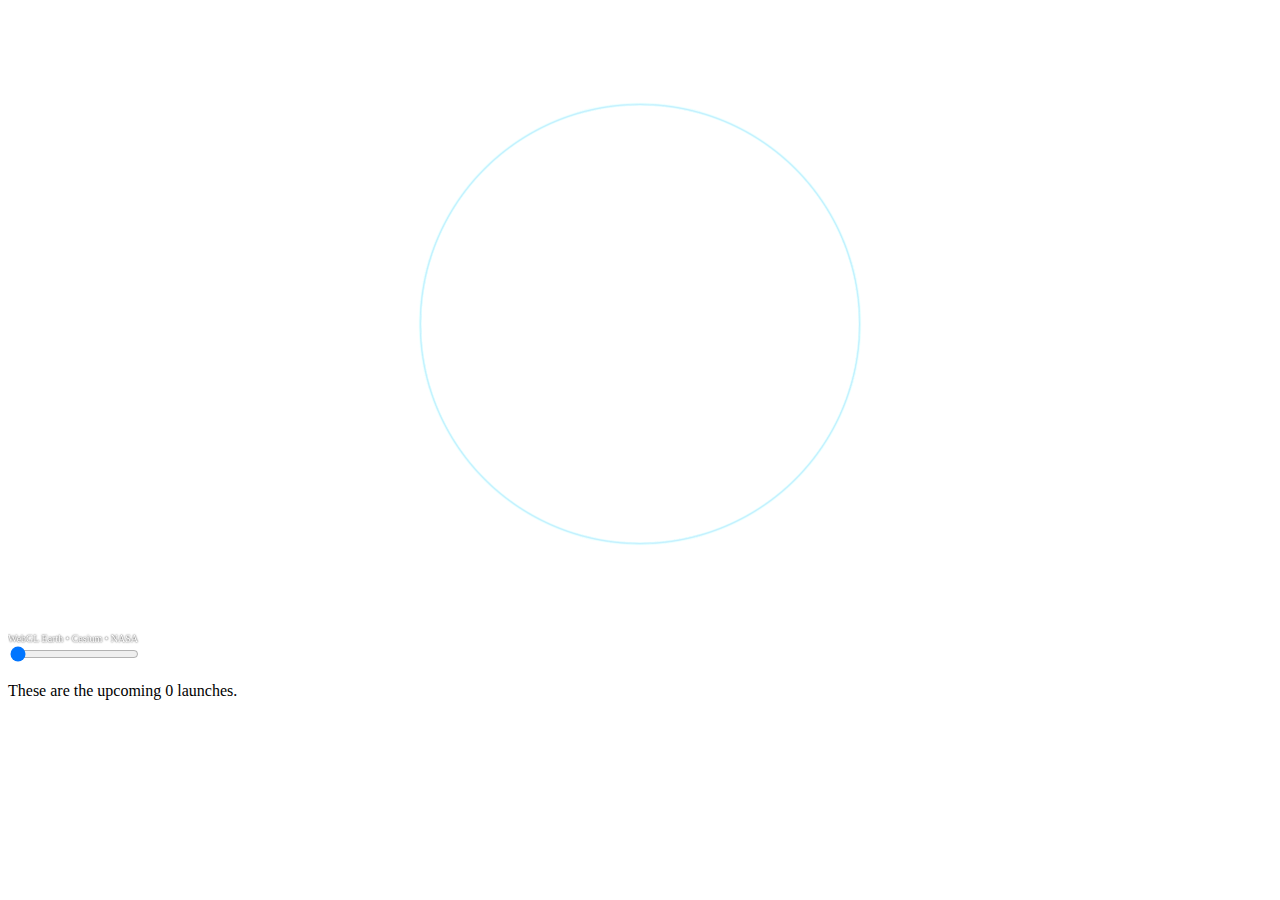
==== index.html @ bd9a5559 "title" ====
<!DOCTYPE html>
<html lang="en">
<head>

	<meta http-equiv="cache-control" content="max-age=0" />
	<meta http-equiv="cache-control" content="no-cache" />
	<meta http-equiv="expires" content="0" />
	<meta http-equiv="expires" content="Tue, 01 Jan 1980 1:00:00 GMT" />
	<meta http-equiv="pragma" content="no-cache" />
	<link rel="stylesheet" type="text/css" href="main.css">
	
    <title>Rocket Find</title>

</head>
<body>
	<div id="particles-js"></div>
<!-- For particles.js to become a background -->
<div id="overlay">

    <div id="earth_div"></div>
    

 	<!-- <button type="button" class="btn">Click me!</button>
	<p class="text">Replace me!!</p>
 -->
	
	<input type="range" min="0" max="50" value="0" step="5" onchange="showValue(this.value)" />
	<p>These are the upcoming <span id="range">0</span> launches.</p>

	<ol id="launchList">
		
	</ol>

	<div id="popUp">
	</div>

</div>

	
	<script src="https://code.jquery.com/jquery-2.1.1.min.js"></script>
	<script type="text/javascript" src="particles.js"></script>
	<script src="WebGLEarthapi.js"></script>
	<script type="text/javascript" src="app.js"></script>
	<script type="text/javascript" src="main.js"></script>
</body>
</html>
---- main.css ----
/*Color Palette: 
	BG: #040518 (mid-night blue)

	Menus: 
		Main: #EEEEEE (Solid);
		SideBar (Transparent): rgba(238, 238, 238, 0.8);
		Accent: #3A3A3A (Solid);
		Accent (Transparent): rgba(58, 58, 58, 0.8);

	Buttons: White;

	Content: black;

	Font: Source Sans Pro;

*/
body {
	background: white;
}
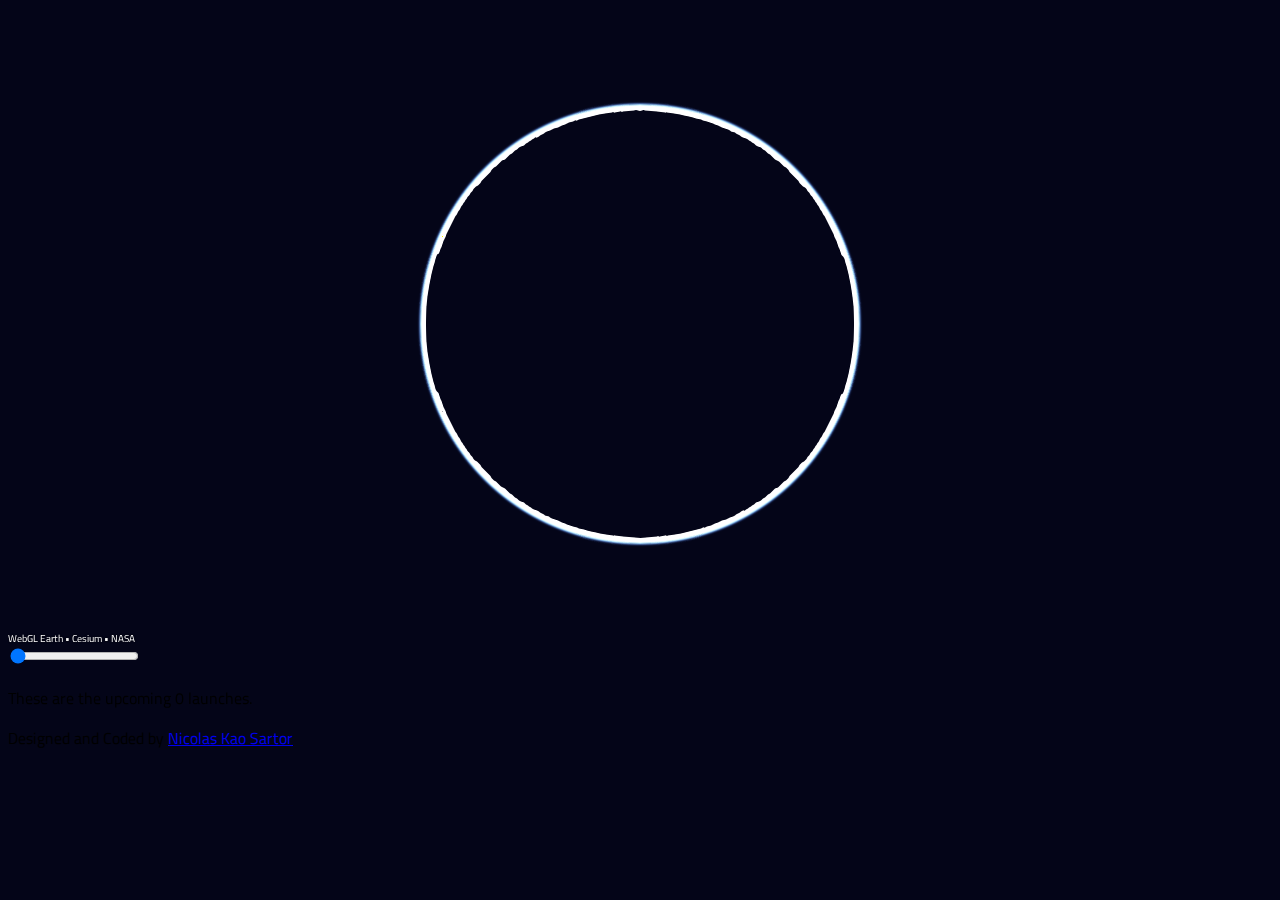
==== commit 9e68e9f7: "CSS planning" ====
--- a/index.html
+++ b/index.html
@@ -1,15 +1,20 @@
 <!DOCTYPE html>
 <html lang="en">
 <head>
-
+	<!-- Avoids Browser Cache -->
 	<meta http-equiv="cache-control" content="max-age=0" />
 	<meta http-equiv="cache-control" content="no-cache" />
 	<meta http-equiv="expires" content="0" />
 	<meta http-equiv="expires" content="Tue, 01 Jan 1980 1:00:00 GMT" />
 	<meta http-equiv="pragma" content="no-cache" />
+
+	<meta charset="utf-8">
+
 	<link rel="stylesheet" type="text/css" href="main.css">
 	
-    <title>Rocket Find</title>
+	<link href="https://fonts.googleapis.com/css?family=Titillium+Web" rel="stylesheet">
+	
+    <title>Rocket Finder</title>
 
 </head>
 <body>
@@ -28,14 +33,17 @@
 	<p>These are the upcoming <span id="range">0</span> launches.</p>
 
 	<ol id="launchList">
-		
+		<!-- Populated in JS -->
 	</ol>
 
 	<div id="popUp">
+		<!-- Populated in JS -->
 	</div>
 
 </div>
-
+<footer>
+	<p>Designed and Coded by <a href="https://github.com/DevTrader" target="_blank">Nicolas Kao Sartor</a></p>
+</footer>
 	
 	<script src="https://code.jquery.com/jquery-2.1.1.min.js"></script>
 	<script type="text/javascript" src="particles.js"></script>
--- a/main.css
+++ b/main.css
@@ -1,4 +1,7 @@
-/*Color Palette: 
+/*
+
+
+Color Palette: 
 	BG: #040518 (mid-night blue)
 
 	Menus: 
@@ -13,7 +16,61 @@
 
 	Font: Source Sans Pro;
 
+	GO TO DRIBBBLE FOR INSPIRATION
+	https://dribbble.com/shots/2267096-Nasa-gov-Article-Page
+
+	Style Idea:
+		-Faded black top navigation bar
+		-Rocket icon on slider
+		-Orange filler for slider input
+		-Rounded border for window, not too rounded so it doesn't look goofy (3px should be enough)
+		-List items are whiter with a bit of a shadow
+		-Hover and active stiles for li elements (orange active, hover makes it darker for contrast)
+		-Logo on top-left/ experiment on middle.
+		-Try to figure out where would be the best position for slider
+		-Favicon (how?)
+		-Monospace credits
+		-
+
 */
+
 body {
-	background: white;
-}+	background: #040518;
+	font-family: 'Titillium Web', 'Helvetica Neue', 'Helvetica', sans-serif;
+}
+
+/*Particle JS Background ------------------------------------------------*/
+#overlay {
+	position: relative;
+}
+
+#particles-js {
+  position:fixed;
+  top:0;
+  right:0;
+  bottom:0;
+  left:0;
+  z-index:0; 
+}
+
+/*Header + Logo + About + Lowered(idented) control input -----------------*/
+
+/*Side Bar List ----------------------------------------------------------*/
+#launchList{}
+
+.sideBarItem {
+	background:rgba(238, 238, 238, 0.8);
+}
+
+/*Info Popup Window ------------------------------------------------------*/
+#popUp{}
+
+.infoWindow{
+	border-left: 4px solid red;
+	background:rgba(238, 238, 238, 0.7);
+}
+
+/*Footer With Credits*/
+
+/*---------------------------------------------------------------------------------------------------------------------------*/
+/*Mobile Media Query*/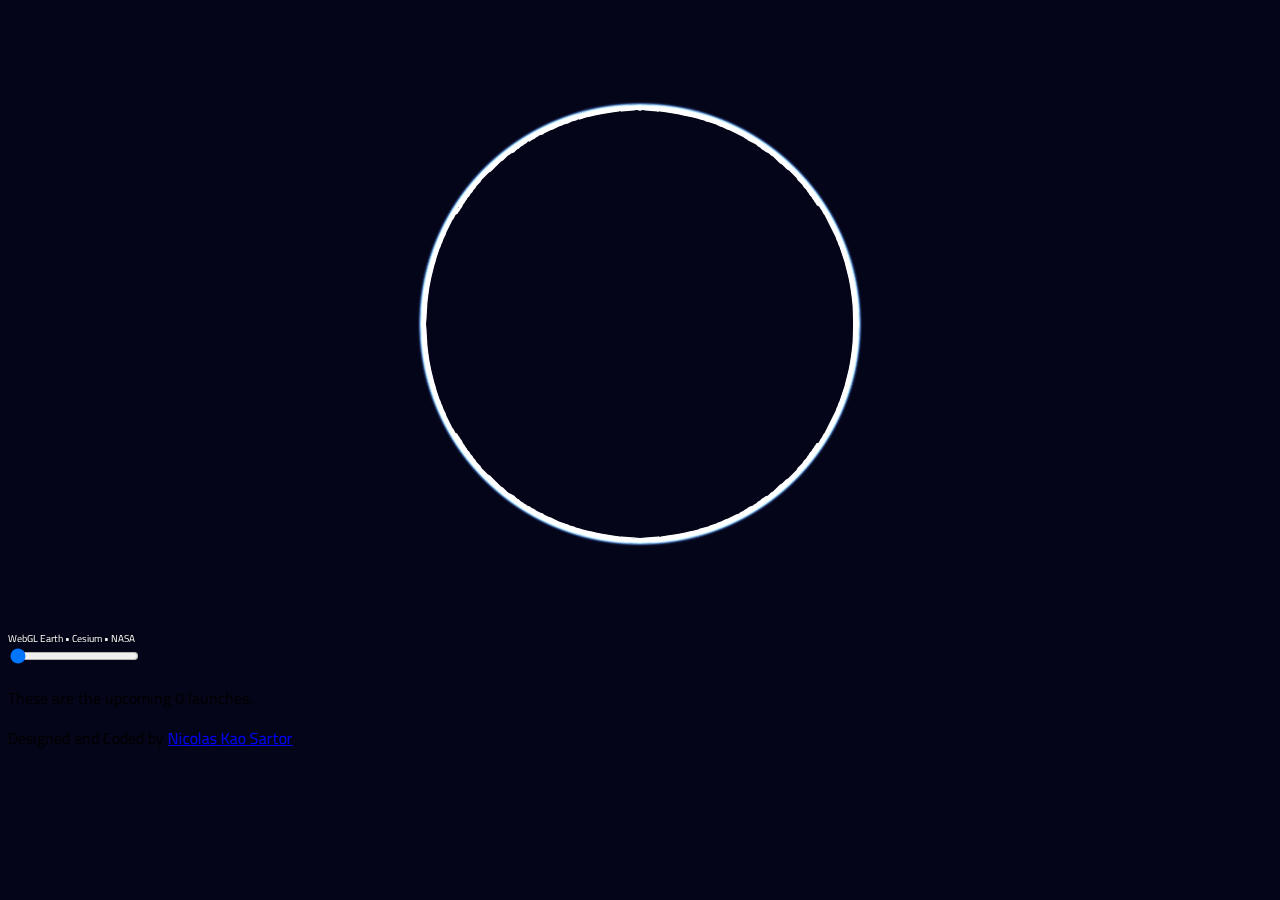
==== commit 34b17679: "push all" ====
--- a/index.html
+++ b/index.html
@@ -13,7 +13,7 @@
 	<link rel="stylesheet" type="text/css" href="main.css">
 	
 	<link href="https://fonts.googleapis.com/css?family=Titillium+Web" rel="stylesheet">
-	
+	 
     <title>Rocket Finder</title>
 
 </head>
--- a/main.css
+++ b/main.css
@@ -29,8 +29,8 @@
 		-Logo on top-left/ experiment on middle.
 		-Try to figure out where would be the best position for slider
 		-Favicon (how?)
-		-Monospace credits
-		-
+		-Monospace credits.
+		
 
 */
 
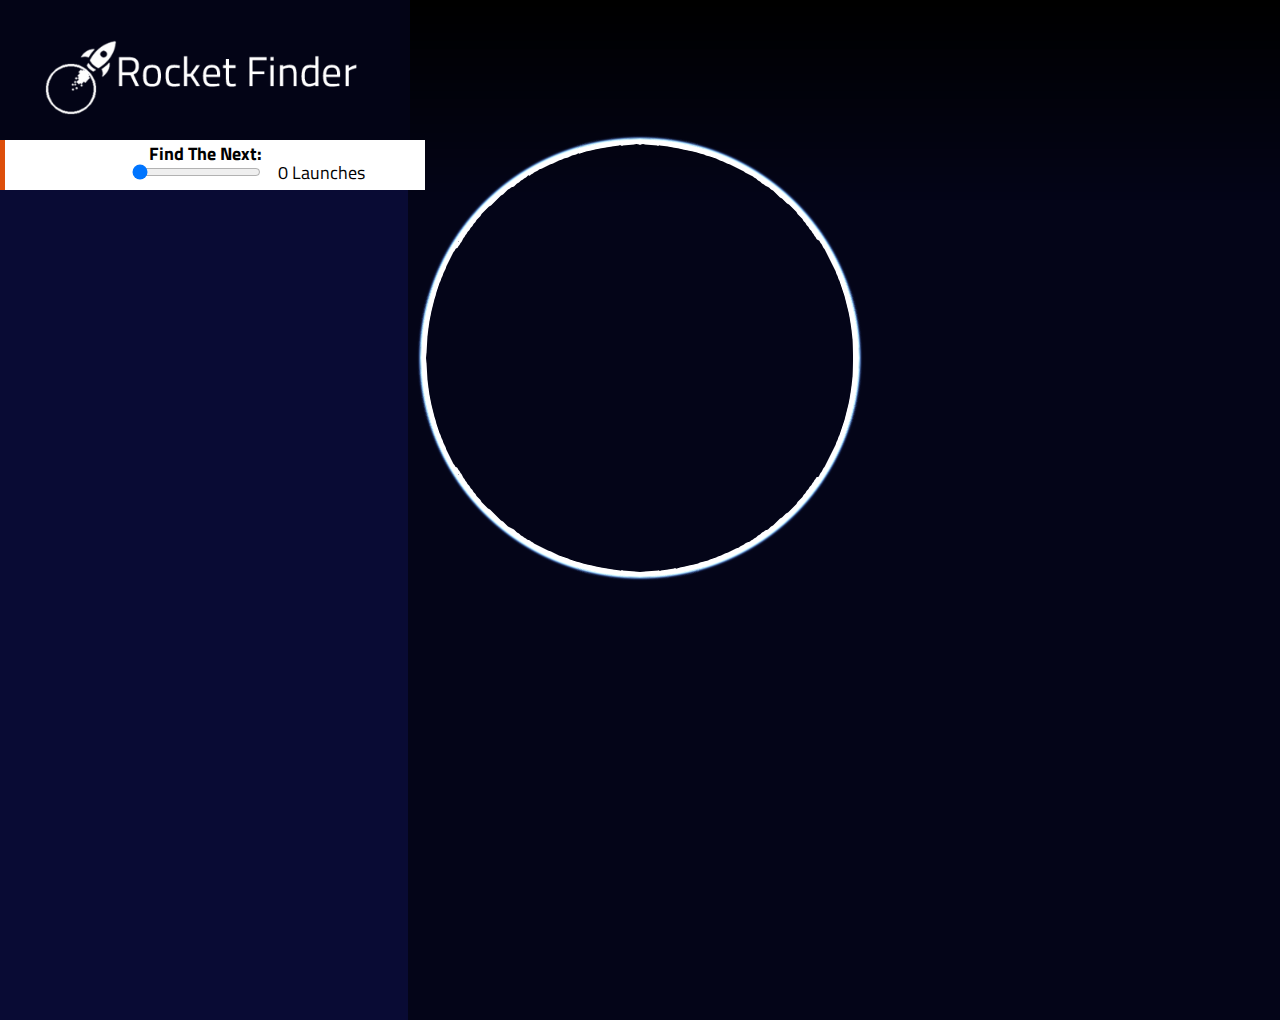
==== commit 2f554cea: "Desktop Styling decision" ====
--- a/index.html
+++ b/index.html
@@ -18,30 +18,44 @@
 
 </head>
 <body>
-	<div id="particles-js"></div>
+<div id="particles-js"></div>
 <!-- For particles.js to become a background -->
 <div id="overlay">
+	
+	<div class="topBar">
+		<div class="logoBG">
+			<img src="Logo/4.png" alt="Logo">
+		</div>
+	</div>
 
-    <div id="earth_div"></div>
+    <div id="earth_div" class="moveEarth"></div>
     
 
  	<!-- <button type="button" class="btn">Click me!</button>
 	<p class="text">Replace me!!</p>
  -->
-	
-	<input type="range" min="0" max="50" value="0" step="5" onchange="showValue(this.value)" />
-	<p>These are the upcoming <span id="range">0</span> launches.</p>
+	<main role="main">
 
-	<ol id="launchList">
-		<!-- Populated in JS -->
-	</ol>
+		<div class="controller">
+			<h2>Find The Next:</h2>
+			<input class="sliderCondtrol" type="range" min="0" max="50" value="0" step="5" onchange="showValue(this.value)" />
+			<p><span id="range">0</span> Launches</p>
+		</div>
 
-	<div id="popUp">
-		<!-- Populated in JS -->
-	</div>
+		<div class="listBG"></div>
+
+		<ol id="launchList" class="leftSideBar">
+			<!-- Populated in JS -->
+		</ol>
+
+		<div id="popUp">
+			<!-- Populated in JS -->
+		</div>
+	</main>
 
 </div>
-<footer>
+
+<footer role="content-info">
 	<p>Designed and Coded by <a href="https://github.com/DevTrader" target="_blank">Nicolas Kao Sartor</a></p>
 </footer>
 	
--- a/main.css
+++ b/main.css
@@ -1,20 +1,16 @@
+
 /*
-
 
 Color Palette: 
 	BG: #040518 (mid-night blue)
 
 	Menus: 
 		Main: #EEEEEE (Solid);
-		SideBar (Transparent): rgba(238, 238, 238, 0.8);
-		Accent: #3A3A3A (Solid);
-		Accent (Transparent): rgba(58, 58, 58, 0.8);
-
-	Buttons: White;
-
-	Content: black;
-
-	Font: Source Sans Pro;
+		!Orange highlight: #dd4e0a;
+		White gradient: #fbfbfb(white) #dadada(light gray);
+		Blue slider bg: #060b62;
+		Header logo bg: #090b34;
+		Footer bg: #010108;
 
 	GO TO DRIBBBLE FOR INSPIRATION
 	https://dribbble.com/shots/2267096-Nasa-gov-Article-Page
@@ -25,18 +21,22 @@
 		-Orange filler for slider input
 		-Rounded border for window, not too rounded so it doesn't look goofy (3px should be enough)
 		-List items are whiter with a bit of a shadow
-		-Hover and active stiles for li elements (orange active, hover makes it darker for contrast)
+		-Hover and active stiles for li elements (orange active, hover makes it darker for contrast, also a small displacement to the right(width size) with the orange left border)
 		-Logo on top-left/ experiment on middle.
 		-Try to figure out where would be the best position for slider
 		-Favicon (how?)
 		-Monospace credits.
-		
+
+	Resources:
+		scrollbar styling: https://codepen.io/devstreak/pen/dMYgeO	
 
 */
 
 body {
 	background: #040518;
 	font-family: 'Titillium Web', 'Helvetica Neue', 'Helvetica', sans-serif;
+	max-height: 100%;
+	overflow-y: hidden;
 }
 
 /*Particle JS Background ------------------------------------------------*/
@@ -53,14 +53,129 @@
   z-index:0; 
 }
 
+/*Move Earth -------------------------------------------------------------*/
+
+.moveEarth {
+	top: -150px;
+}
+
 /*Header + Logo + About + Lowered(idented) control input -----------------*/
+.topBar{
+	height: 200px;
+    background: -webkit-linear-gradient(black, rgba(255,0,0,0)); /* For Safari 5.1 to 6.0 */
+    background: -o-linear-gradient(black, rgba(255,0,0,0)); /* For Opera 11.1 to 12.0 */
+    background: -moz-linear-gradient(black, rgba(255,0,0,0)); /* For Firefox 3.6 to 15 */
+    background: linear-gradient(black, rgba(255,0,0,0)); /* Standard syntax (must be last)*/
+
+    margin: -8px -8px;
+}
+
+.logoBG{
+	background: #030416;
+	display: inline-block;
+    padding: 10px;
+}
+
+.logoBG img{
+    margin: 10px 0px;
+    padding: 15px 35px;
+    height: 80px;
+    position: relative;
+
+}
+
+.controller{
+	position: absolute;
+    z-index: 2;
+    top: 150px;
+    background: white;/*#060b62*/
+    margin: -10px -8px;
+    display: inline-block;
+    padding-right: 170px;
+    height: 50px;
+    width: 250px;
+    border-left: 5px solid #dd4e0a;
+}
+
+.controller p ,.controller h2 {
+	color: black;
+	text-align: center;
+	font-size: 18px;
+}
+
+.controller p{
+
+    bottom: 56px !important;
+    position: relative;
+    float: right;
+    display: inline-block;
+    left: 110px !important;
+}
+
+.controller h2{
+	position: relative;
+    bottom: 15px;
+    left: 30%;
+}
+
+.controller p, .controller input{
+	position: relative;
+    left: 50%;
+    bottom: 35px;
+}
+
+
+
 
 /*Side Bar List ----------------------------------------------------------*/
-#launchList{}
 
 .sideBarItem {
-	background:rgba(238, 238, 238, 0.8);
-}
+	background:rgba(238, 238, 238, 1);
+	margin-left: -10px;
+    padding-left: 20px;
+    max-width: 410px;
+    text-align: left;
+    border-bottom: 1px solid black;
+    padding-bottom: 20px;
+    min-height: 150px;
+
+    transition: border-left 0.2s, background 0.5s;
+}
+
+
+.leftSideBar{
+	display: inline-block;
+    position: absolute;
+    top: 174px;
+    max-height: 760px;
+    overflow: auto;
+    left: -5px;
+    overflow-x: hidden;
+    direction:rtl;
+}
+ .listBG{
+    display: inline-block;
+    position: absolute;
+    top: 190px;
+    height: 100%;
+    width: 420px;
+    background: #090b34;
+    bottom: 100px;
+    margin-left: -20px;
+ }
+
+ ol{
+ 	list-style-type: none;
+ 	max-width: 410px;
+ }
+
+ li:hover {
+ 	border-left: 20px solid #dd4e0a;
+ 	left: 100px;
+ 	background: #afafaf;
+ }
+
+
 
 /*Info Popup Window ------------------------------------------------------*/
 #popUp{}
@@ -68,9 +183,37 @@
 .infoWindow{
 	border-left: 4px solid red;
 	background:rgba(238, 238, 238, 0.7);
+	position: absolute;
+	top: 200px;
+    right: 200px;
 }
 
 /*Footer With Credits*/
 
+
+/*Scrollbar*/
+.leftSideBar::-webkit-scrollbar-track
+{
+	-webkit-box-shadow: inset 0 0 6px rgba(0,0,0,0.3);
+	border-radius: 10px;
+	background-color: #F5F5F5;
+	direction:rtl;
+}
+
+.leftSideBar::-webkit-scrollbar
+{
+	width: 12px;
+	background-color: #F5F5F5;
+	direction:rtl;
+}
+
+.leftSideBar::-webkit-scrollbar-thumb
+{
+	border-radius: 10px;
+	-webkit-box-shadow: inset 0 0 6px rgba(0,0,0,.3);
+	background-color: #060b62;
+	direction:rtl;
+}
+
 /*---------------------------------------------------------------------------------------------------------------------------*/
-/*Mobile Media Query*/+/*Mobile Media Query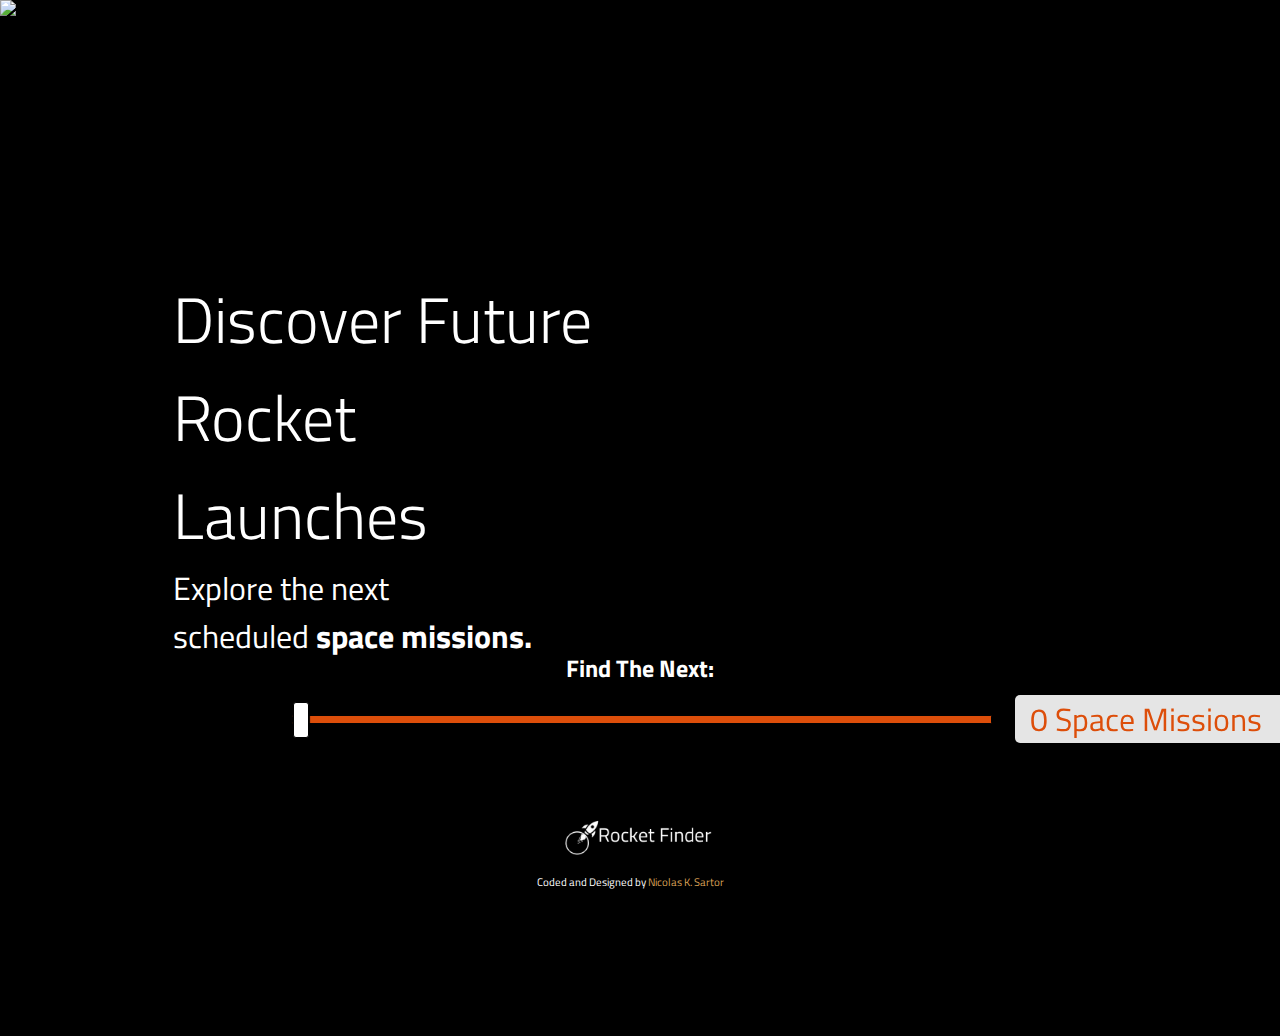
==== commit 559fefe1: "index change" ====
--- a/index.html
+++ b/index.html
@@ -1,68 +1,102 @@
 <!DOCTYPE html>
 <html lang="en">
+
 <head>
-	<!-- Avoids Browser Cache -->
-	<meta http-equiv="cache-control" content="max-age=0" />
-	<meta http-equiv="cache-control" content="no-cache" />
-	<meta http-equiv="expires" content="0" />
-	<meta http-equiv="expires" content="Tue, 01 Jan 1980 1:00:00 GMT" />
-	<meta http-equiv="pragma" content="no-cache" />
+    <!-- Avoids Browser Cache -->
+    <meta http-equiv="cache-control" content="max-age=0" />
+    <meta http-equiv="cache-control" content="no-cache" />
+    <meta http-equiv="expires" content="0" />
+    <meta http-equiv="expires" content="Tue, 01 Jan 1980 1:00:00 GMT" />
+    <meta http-equiv="pragma" content="no-cache" />
 
-	<meta charset="utf-8">
+    <meta charset="utf-8">
 
-	<link rel="stylesheet" type="text/css" href="main.css">
-	
-	<link href="https://fonts.googleapis.com/css?family=Titillium+Web" rel="stylesheet">
-	 
+    <link rel="stylesheet" type="text/css" href="Menu.css">
+
+    <link href="https://fonts.googleapis.com/css?family=Titillium+Web" rel="stylesheet">
+
     <title>Rocket Finder</title>
 
 </head>
+
 <body>
-<div id="particles-js"></div>
-<!-- For particles.js to become a background -->
-<div id="overlay">
-	
-	<div class="topBar">
-		<div class="logoBG">
-			<img src="Logo/4.png" alt="Logo">
-		</div>
-	</div>
 
-    <div id="earth_div" class="moveEarth"></div>
-    
-
- 	<!-- <button type="button" class="btn">Click me!</button>
-	<p class="text">Replace me!!</p>
- -->
-	<main role="main">
-
-		<div class="controller">
-			<h2>Find The Next:</h2>
-			<input class="sliderCondtrol" type="range" min="0" max="50" value="0" step="5" onchange="showValue(this.value)" />
-			<p><span id="range">0</span> Launches</p>
-		</div>
-
-		<div class="listBG"></div>
-
-		<ol id="launchList" class="leftSideBar">
-			<!-- Populated in JS -->
-		</ol>
-
-		<div id="popUp">
-			<!-- Populated in JS -->
-		</div>
-	</main>
-
+<div id="startScreen">	
+	<h1>Discover Future <br>Rocket Launches</h1>
+	<p>Explore the next <br>scheduled <b>space missions.</b></p>
+	<div id="particles-js"></div>
+	<img src="Background/EarthBackgroundCompressed.png" alt="earth" class="earthImg">
+	<img src="Logo/4.png" alt="Logo" class="logo">
 </div>
 
-<footer role="content-info">
-	<p>Designed and Coded by <a href="https://github.com/DevTrader" target="_blank">Nicolas Kao Sartor</a></p>
-</footer>
-	
-	<script src="https://code.jquery.com/jquery-2.1.1.min.js"></script>
-	<script type="text/javascript" src="particles.js"></script>
-	<script src="WebGLEarthapi.js"></script>
-	<script type="text/javascript" src="app.js"></script>
-	<script type="text/javascript" src="main.js"></script>
+<div class="controller blink">
+          <h2>Find The Next:</h2>
+          <input class="sliderControl" type="range" min="0" max="50" value="0" step="1"  oninput="showValue(this.value); $('.controller').removeClass('blink');" onchange="showValue(this.value); $('.controller').removeClass('blink');"  />
+          <p><span id="range">0</span> Space Missions</p>
+</div>
+
+<div id="note" class="displayNone">
+    You smell good. <a id="close">[close]</a>
+</div>
+    <div class="topBar">
+        <div class="logoBG">
+            <img src="Logo/4.png" alt="Logo">
+        </div>
+       
+    </div>
+   
+    <div class="wrapper">
+
+        <input type="checkbox" id="navigation" />
+        <label for="navigation">
+            <img src="arrow-right2.png" alt="arrow icon">
+        </label>
+
+        <nav>
+            <ul id="launchList" class="leftSideBar">
+            </ul>
+        </nav>
+
+        <section>
+            <article>
+                <div id="overlay">
+
+                    <div id="earth_div" class="moveEarth"></div>
+
+                    <!-- <button type="button" class="btn">Click me!</button>
+	<p class="text">Replace me!!</p>
+-->
+                    <div id="popUp">
+                        <!-- Populated in JS -->
+                    </div>
+                    <!-- <main role="main">
+
+	<div class="listBG"></div>
+
+	<ol id="launchList" class="leftSideBar">
+		 Populated in JS 
+</ol> 
+
+ </main> -->
+
+                </div>
+
+            </article>
+        </section>
+    </div>
+    </div>
+
+    <footer role="content-info">
+        <p>Coded and Designed by <a href="https://github.com/DevTrader" target="_blank">Nicolas K. Sartor</a></p>
+    </footer>
+    <!-- For particles.js to become a background -->
+
+    <script src="https://code.jquery.com/jquery-2.1.1.min.js"></script>
+    <script type="text/javascript" src="particles.js"></script>
+    <script type="text/javascript" src="app.js"></script>
+    <script src="WebGLEarthapi.js"></script>
+    <script type="text/javascript" src="main.js"></script>
+
 </body>
+
 </html>--- a/Menu.css
+++ b/Menu.css
@@ -0,0 +1,571 @@
+body, html{
+    height:100%;
+}
+body{
+    padding:0;
+    margin:0;
+    background: black;
+    font-family: 'Titillium Web', 'Helvetica Neue', 'Helvetica', sans-serif;
+    max-height: 100%;
+    overflow-y: hidden;
+}
+h1, p, li{
+    font-family:'Titillium Web', 'Helvetica Neue', 'Helvetica', sans-serif;
+    color:#222;
+    margin:0 0 1em;
+}
+section li{
+    margin:0 0 10px;
+}
+h1{
+    font-size:2.5em;
+    font-weight:300;
+}
+p{
+    font-size:1em;
+    line-height:1.5em;
+}
+.wrapper{
+    overflow:hidden;
+    background: url(background1.jpg) no-repeat fixed center; 
+    background-size: auto;
+    position: relative;
+    margin-top: 30px;
+
+}
+section{
+    padding:30px 30px 30px 80px;
+    -moz-transition:all 200ms ease-in;
+    -webkit-transition:all 200ms ease-in;
+    -o-transition:all 200ms ease-in;
+    transition:all 200ms ease-in;
+
+}
+nav{
+    position:absolute;
+    top:0;
+    left:0px;
+    width:400px; /*Control Side Nav Width*/
+    height:100%;
+    margin:0 0 0 -400px;/*Control Side Nav Width Before Animation*/
+    -moz-transition:all 200ms ease-in;
+    -webkit-transition:all 200ms ease-in;
+    -o-transition:all 200ms ease-in;
+    transition:all 200ms ease-in;
+    overflow: auto;
+}
+nav ul{
+    width:auto;/*Control Side Nav Content Width*/
+    height:100%;
+    padding:0;
+    margin:0;
+    list-style:none;
+    background:#222;
+    overflow:auto;
+    direction:rtl;
+    text-align: left;
+}
+nav li{
+    margin:0;
+    z-index: 500;
+    position: relative;
+}
+nav a{
+    color:#fff;
+    font-size:1em;
+    font-family:'Titillium Web', 'Helvetica Neue', 'Helvetica', sans-serif;    text-decoration:none;
+    display:block;
+    padding:12px 15px;
+    font-weight:300;
+    letter-spacing:2px;
+    border-bottom:1px solid #333;
+}
+nav li:hover{ /*Buggy*/
+    background:#111;
+/*    -ms-transform: translate(30px, 0px);
+    -o-transform: translate(30px, 0px);
+    -moz-transform: translate(30px, 0px);
+    -webkit-transform: translate(30px, 0px);
+    transform: translate(30px, 0px);*/
+    border-left: 7px solid #dd4e0a;
+ 
+}
+label{
+    display:block;
+    font-family:'Titillium Web', 'Helvetica Neue', 'Helvetica', sans-serif;
+    font-weight:700;
+    background:#dd4e0a;
+    width:42px;
+    height:42px;
+    line-height:42px;
+    color:#fff;
+    text-align:center;
+    font-size:2em;
+    line-height:1.1em;
+    position:absolute;
+    top:10px;
+    left:0px;
+    -moz-transition:all 200ms ease-in;
+    -webkit-transition:all 200ms ease-in;
+    -o-transition:all 200ms ease-in;
+    transition:all 200ms ease-in;
+    z-index:500;
+    padding-left: 1%;
+}
+label img {
+  padding-top: 5px;
+}
+label:hover{
+  cursor: pointer;
+  background: #b23e07;
+}
+section{ /*This avoids the invisible section from blocking the hover*/
+  position: relative;
+  z-index: 0;
+}
+input[type="checkbox"]{
+    display:none;
+}
+input[type="checkbox"]:checked ~ nav{ /*Slide action*/
+    margin:0;
+}
+input[type="checkbox"]:checked ~ label{
+    left:410px;
+    padding-left: 8%;
+    margin-left: -10px;
+}
+input[type="checkbox"]:checked ~ label img{
+    transform: rotate(180deg);
+    padding-top: 0;
+    padding-bottom: 5px;
+}
+input[type="checkbox"]:checked ~ section{
+    -webkit-transform:translate3d(260px, 0, 0);
+    -moz-transform:translate3d(260px, 0, 0);
+    -o-transform:translate3d(260px, 0, 0);
+    transform:translate3d(260px, 0, 0);
+}
+
+/*Scrollbar for list ------------------------------------------------------------------------------------*/
+#launchList::-webkit-scrollbar-track
+{
+  -webkit-box-shadow: inset 0 0 6px rgba(0,0,0,0.3);
+  border-radius: 10px;
+  background-color: #F5F5F5;
+  direction:rtl;
+}
+
+#launchList::-webkit-scrollbar
+{
+  width: 12px;
+  background-color: #F5F5F5;
+  direction:rtl;
+}
+
+#launchList::-webkit-scrollbar-thumb
+{
+  border-radius: 10px;
+  -webkit-box-shadow: inset 0 0 6px rgba(0,0,0,.3);
+  background-color: #060b62;
+  direction:rtl;
+}
+
+/*Popup Top Notification -----------------------------------------------------------------------*/
+#note {
+    position: absolute;
+    z-index: 101;
+    top: 0;
+    left: 0;
+    right: 0;
+    background: #fde073;
+    text-align: center;
+    line-height: 2.5;
+    overflow: hidden; 
+    -webkit-box-shadow: 0 0 5px black;
+    -moz-box-shadow:    0 0 5px black;
+    box-shadow:         0 0 5px black;
+}
+
+@-webkit-keyframes slideDown {
+    0%, 100% { -webkit-transform: translateY(-350px); } /*Initial position*/
+    100%/*, 90%*/ { -webkit-transform: translateY(0px); } /*setting this to 100% means 100% completion on the animation, so it locks itself down*/
+}
+@-moz-keyframes slideDown {
+    0%, 100% { -webkit-transform: translateY(-350px); }
+    100%/*, 90%*/ { -webkit-transform: translateY(0px); }
+}
+@-webkit-keyframes slideUp{
+    0%, 100% { -webkit-transform: translateY(0px); }
+    100%/*, 90%*/ { -webkit-transform: translateY(-350px); } /*Initial position*/ 
+}
+@-moz-keyframes slideUp {
+    0%, 100% { -webkit-transform: translateY(0px); }
+    100%/*, 90%*/ { -webkit-transform: translateY(-350px); }
+}
+#note.open{
+    -webkit-transform: translateY(-350px);
+    -webkit-animation: slideDown 1s 0.7s 1 ease forwards; 
+    -webkit-transform: translateY(-350px);
+    -webkit-animation: slideDown 1s 0.7s 1 ease forwards;
+    z-index: 602; 
+}
+
+#note.close{
+    -webkit-transform: translateY(-350px);
+    -webkit-animation: slidUp 1s 0.0s 1 ease forwards; /*Needs the 0 delay*/
+    -webkit-transform: translateY(-350px);
+    -webkit-animation: slideUp 1s 0.0s 1 ease forwards; 
+    z-index: 602;
+}
+
+.displayNone{
+  display: none !important;
+}
+.cssanimations.csstransforms #close {
+  display: none;
+}
+
+/*Start Screen ----------------------------------------------------------------------------------------------*/
+#startScreen{
+  width: 100%;
+  height: 100%;
+  z-index: 600;
+  position: absolute;
+  display: block;
+  background: black;
+}
+
+.earthImg{
+  position: absolute;
+  top: 0px;
+  width: 100%;
+  z-index: 997;
+}
+
+.logo{
+  position: absolute;
+  bottom: 5%;
+  z-index: 997;
+  width: 150px;
+  display: block;
+  margin-left: auto;
+  margin-right: auto;
+  left: 0;
+  right: 0;
+}
+
+#particles-js{
+  z-index: 999;
+}
+
+#startScreen>h1 {
+  position: relative;
+  top:30%;
+  color: white;
+/*  width: 80%;*/
+  font-size: 4em;
+  text-align:left;
+  margin: auto;
+  z-index: 999;
+  display: block;
+  width: 33%;
+  right: 20%;
+}
+#startScreen>p {
+  position: relative;
+  top:30%;
+  color: white;
+/*  width: 80%;*/
+  font-size: 2em;
+  text-align:left;
+  margin: auto;
+  z-index: 999;
+  display: block;
+  width: 33%;
+  right: 20%;
+}
+
+.controller{ /*Starting Position, animate it's top position later*/
+  z-index: 601;
+  position: absolute;
+  top: 70%;
+  display: block;
+  margin-left: auto;
+  margin-right: auto;
+  left: 0;
+  right: 0;
+  max-width: 700px;
+  width: 100%;
+  text-align: center;
+}
+
+.controller h2 {
+  color: white;
+  text-align: center;
+}
+
+.controller p{
+  margin: 5px;
+  font-size: 2em;
+  position: relative;
+  transform: translateX(720px);
+  bottom: 40px;
+  text-align: left !important;
+  color: #dd4e0a;
+  padding-right: 0px;
+  width: 250px;
+
+  background: #e5e5e5;
+  border-radius: 5px;
+  padding: 0 10px 0 15px;
+
+}
+
+@-webkit-keyframes moveRange{
+  from{
+    top: 70%;
+  }
+
+  to{
+    top: 0%;
+  }
+}
+
+@-webkit-keyframes changeWidth{
+  from{
+    width: 700px;
+  }
+  to{
+    width:300px;
+  }
+}
+
+@-webkit-keyframes fadeAnim{
+  from{
+    opacity: 1;
+  }
+  to{
+    opacity: 0;
+  }
+}
+
+@-webkit-keyframes blinkAnim{
+  0%{
+    opacity: 1;
+  }
+  50%{
+    opacity: 0.1;
+  }
+}
+@-webkit-keyframes fontSizeAnim{
+  0%{
+    font-size: 2em;
+    transform: translateX(720px);
+    color: #dd4e0a;
+    background: white;
+  }
+  100%{
+    font-size: 1.3em;
+    transform: translateX(510px);
+    color: white;
+    background: none;
+  }
+}
+
+.moveUp{
+  -webkit-animation: moveRange 1s 0.7s;
+  -webkit-animation-fill-mode:forwards;
+}
+.shrink{
+  -webkit-animation: changeWidth 1s 0.7s;
+  -webkit-animation-fill-mode:forwards;
+}
+
+.fadeOut{
+  -webkit-animation: fadeAnim 1.5s 0.7s;
+  -webkit-animation-fill-mode:forwards;
+}
+
+.blink{
+  -webkit-animation: blinkAnim 3.5s ease-in-out;
+  animation-iteration-count: infinite;
+}
+
+.fontSize{
+  -webkit-animation: fontSizeAnim 1.5s 0.7s;
+  -webkit-animation-fill-mode:forwards;
+}
+
+/*Range Input Styling*/
+input[type=range] {
+  -webkit-appearance: none; /* Hides the slider so that custom slider can be made */
+  width: 700px; /* Animate width to 300px later and add medie query for mobile*/
+  background: transparent; /* Otherwise white in Chrome */
+
+}
+
+input[type=range]::-webkit-slider-thumb {
+  -webkit-appearance: none;
+}
+
+input[type=range]:focus {
+  outline: none; /* Removes the blue border. You should probably do some kind of focus styling for accessibility reasons though. */
+}
+
+input[type=range]::-ms-track {
+  width: 100%;
+  cursor: pointer;
+
+  /* Hides the slider so custom styles can be added */
+  background: transparent; 
+  border-color: transparent;
+  color: transparent;
+}
+
+/* Special styling for WebKit/Blink */
+input[type=range]::-webkit-slider-thumb {
+  -webkit-appearance: none;
+  border: 1px solid #000000;
+  height: 36px;
+  width: 16px;
+  border-radius: 3px;
+  background: #ffffff;
+  cursor: pointer;
+  margin-top: -14px; /* You need to specify a margin in Chrome, but in Firefox and IE it is automatic */
+  box-shadow: 1px 1px 1px #000000, 0px 0px 1px #0d0d0d; /* Add cool effects to your sliders! */
+}
+
+/* All the same stuff for Firefox */
+input[type=range]::-moz-range-thumb {
+  box-shadow: 1px 1px 1px #000000, 0px 0px 1px #0d0d0d;
+  border: 1px solid #000000;
+  height: 36px;
+  width: 16px;
+  border-radius: 3px;
+  background: #ffffff;
+  cursor: pointer;
+}
+
+/* All the same stuff for IE */
+input[type=range]::-ms-thumb {
+  box-shadow: 1px 1px 1px #000000, 0px 0px 1px #0d0d0d;
+  border: 1px solid #000000;
+  height: 36px;
+  width: 16px;
+  border-radius: 3px;
+  background: #ffffff;
+  cursor: pointer;
+}
+/*Styling Track*/
+input[type=range]::-webkit-slider-runnable-track {
+  width: 100%;
+  height: 8.4px;
+  cursor: pointer;
+  box-shadow: 1px 1px 1px #000000, 0px 0px 1px #0d0d0d;
+  background: #dd4e0a;
+  border-radius: 1.3px;
+  border: 0.2px solid #010101;
+}
+
+input[type=range]:focus::-webkit-slider-runnable-track {
+  background: #dd4e0a;
+}
+
+input[type=range]::-moz-range-track {
+  width: 100%;
+  height: 8.4px;
+  cursor: pointer;
+  box-shadow: 1px 1px 1px #000000, 0px 0px 1px #0d0d0d;
+  background: #dd4e0a;
+  border-radius: 1.3px;
+  border: 0.2px solid #010101;
+}
+
+input[type=range]::-ms-track {
+  width: 100%;
+  height: 8.4px;
+  cursor: pointer;
+  background: transparent;
+  border-color: transparent;
+  border-width: 16px 0;
+  color: transparent;
+}
+input[type=range]::-ms-fill-lower {
+  background: #2a6495;
+  border: 0.2px solid #010101;
+  border-radius: 2.6px;
+  box-shadow: 1px 1px 1px #000000, 0px 0px 1px #0d0d0d;
+}
+input[type=range]:focus::-ms-fill-lower {
+  background: #3071a9;
+}
+input[type=range]::-ms-fill-upper {
+  background: #3071a9;
+  border: 0.2px solid #010101;
+  border-radius: 2.6px;
+  box-shadow: 1px 1px 1px #000000, 0px 0px 1px #0d0d0d;
+}
+input[type=range]:focus::-ms-fill-upper {
+  background: #367ebd;
+}
+
+/*Top Bar + Logo + Logo BG --------------------------------------------------*/
+.topBar{
+  margin-bottom: -30px;
+}
+.logoBG>img{    
+  margin: 10px 0px;
+  padding: 15px 35px;
+  height: 80px;
+  position: relative;
+
+}
+
+/*Footer With Credits ------------------------------------------------*/
+footer {
+    position: absolute;
+    background: black;
+    width: 100%;
+    height: 30px;
+    bottom: 0px;
+    margin: 0 -10px;
+    text-align: center;
+    z-index: 700;
+}
+
+footer p {
+    color: white;
+    font-size: 0.7em;
+    margin-top: 0.3%;
+
+}
+
+footer a {
+    color:#dba257;
+    text-decoration: none;
+
+    transition: color 0.5s;
+}
+
+footer a:hover{
+    color: green;
+}
+
+/*Earth ---------------------------------------------------------------*/
+.moveEarth {
+  top: -100px; /*Create a media query for this*/
+}
+div#earth_div>canvas{
+/*  height: 700px !important;*/
+}
+
+.wrapper{
+  height: 100%;
+}
+
+span.cesium-credit-textContainer{
+  display: none;
+}
+
+
+/*test out vw and vh values*/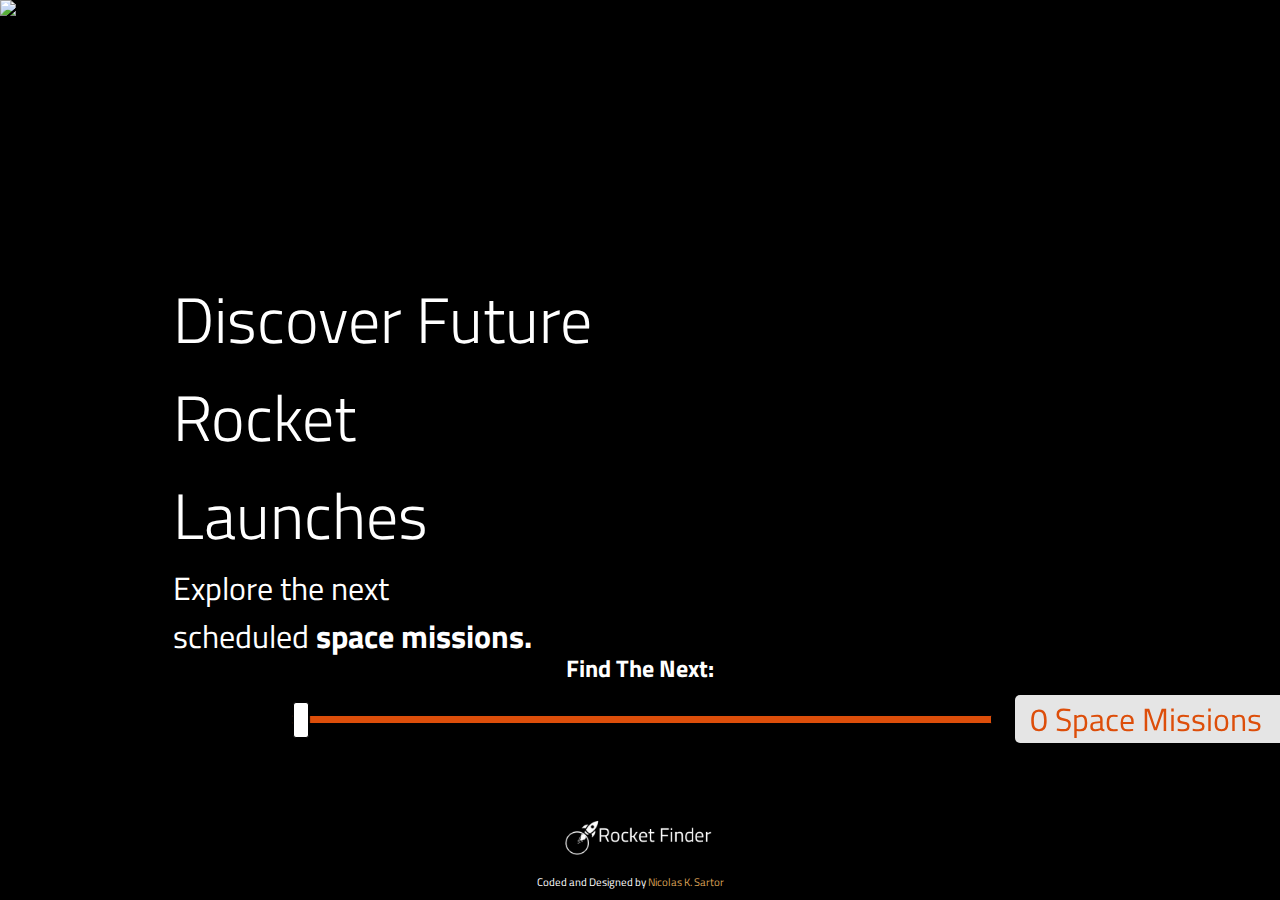
==== commit 237690fd: "update retry" ====
--- a/index.html
+++ b/index.html
@@ -57,18 +57,13 @@
             </ul>
         </nav>
 
-        <section>
-            <article>
-                <div id="overlay">
 
                     <div id="earth_div" class="moveEarth"></div>
 
                     <!-- <button type="button" class="btn">Click me!</button>
 	<p class="text">Replace me!!</p>
 -->
-                    <div id="popUp">
-                        <!-- Populated in JS -->
-                    </div>
+
                     <!-- <main role="main">
 
 	<div class="listBG"></div>
@@ -79,12 +74,10 @@
 
  </main> -->
 
-                </div>
-
-            </article>
-        </section>
+           
     </div>
     </div>
+
 
     <footer role="content-info">
         <p>Coded and Designed by <a href="https://github.com/DevTrader" target="_blank">Nicolas K. Sartor</a></p>
--- a/Menu.css
+++ b/Menu.css
@@ -30,7 +30,14 @@
     background: url(background1.jpg) no-repeat fixed center; 
     background-size: auto;
     position: relative;
-    margin-top: 30px;
+
+    display: flex;
+    justify-content: center;
+    align-items: center;
+    resize: both;
+
+    height: calc(100vh - 136px);
+
 
 }
 section{
@@ -42,16 +49,16 @@
 
 }
 nav{
-    position:absolute;
-    top:0;
-    left:0px;
-    width:400px; /*Control Side Nav Width*/
-    height:100%;
-    margin:0 0 0 -400px;/*Control Side Nav Width Before Animation*/
-    -moz-transition:all 200ms ease-in;
-    -webkit-transition:all 200ms ease-in;
-    -o-transition:all 200ms ease-in;
-    transition:all 200ms ease-in;
+    position: relative;
+    top: 0;
+    left: 0px;
+    width: 400px;
+    height: 100%;
+    margin: 0 0 0 -400px;
+    -moz-transition: all 200ms ease-in;
+    -webkit-transition: all 200ms ease-in;
+    -o-transition: all 200ms ease-in;
+    transition: all 200ms ease-in;
     overflow: auto;
 }
 nav ul{
@@ -510,9 +517,6 @@
 }
 
 /*Top Bar + Logo + Logo BG --------------------------------------------------*/
-.topBar{
-  margin-bottom: -30px;
-}
 .logoBG>img{    
   margin: 10px 0px;
   padding: 15px 35px;
@@ -552,20 +556,14 @@
 }
 
 /*Earth ---------------------------------------------------------------*/
-.moveEarth {
-  top: -100px; /*Create a media query for this*/
-}
-div#earth_div>canvas{
-/*  height: 700px !important;*/
-}
-
-.wrapper{
-  height: 100%;
-}
 
 span.cesium-credit-textContainer{
   display: none;
 }
 
+.moveEarth {
+
+  width: 100%;
+}
 
 /*test out vw and vh values*/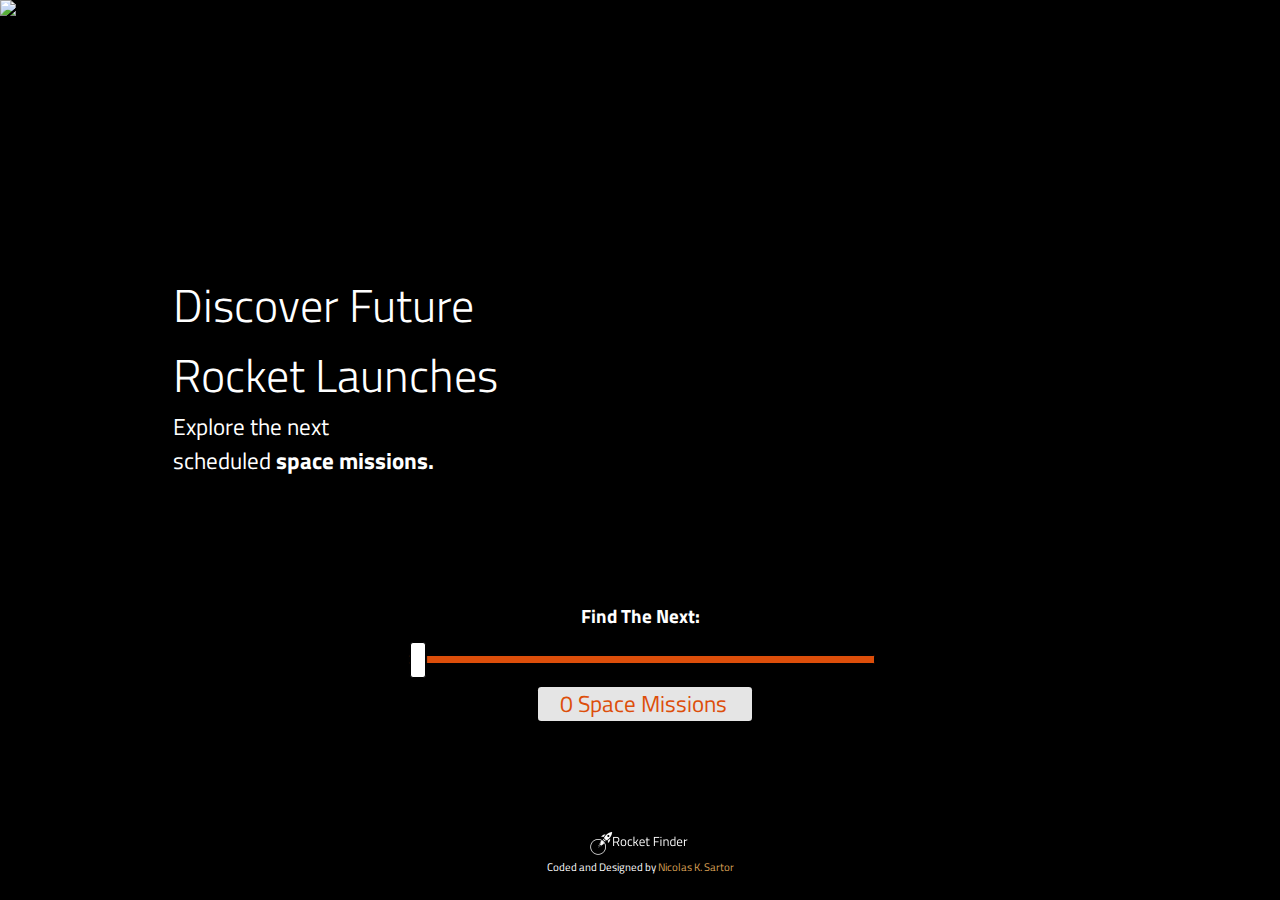
==== commit 682d070b: "Clean Files" ====
--- a/index.html
+++ b/index.html
@@ -2,6 +2,7 @@
 <html lang="en">
 
 <head>
+
     <!-- Avoids Browser Cache -->
     <meta http-equiv="cache-control" content="max-age=0" />
     <meta http-equiv="cache-control" content="no-cache" />
@@ -9,43 +10,52 @@
     <meta http-equiv="expires" content="Tue, 01 Jan 1980 1:00:00 GMT" />
     <meta http-equiv="pragma" content="no-cache" />
 
+    <!-- Sets viewport to device width -->
+    <meta name="viewport" content="width=device-width, initial-scale = 1.0, maximum-scale=1.0, user-scalable=no" />
+
     <meta charset="utf-8">
 
-    <link rel="stylesheet" type="text/css" href="Menu.css">
-
+    <link rel="stylesheet" type="text/css" href="main.css">
     <link href="https://fonts.googleapis.com/css?family=Titillium+Web" rel="stylesheet">
+    <link rel="stylesheet" type="text/css" media='screen and (max-width: 960px)' href="mobilequery.css">
 
     <title>Rocket Finder</title>
 
 </head>
+<!-- Avoids user text selection --> 
+<body style="-moz-user-select: none; -webkit-user-select: none; -ms-user-select:none; user-select:none;-o-user-select:none;" 
+ unselectable="on";>
 
-<body>
+    <div id="startScreen">
 
-<div id="startScreen">	
-	<h1>Discover Future <br>Rocket Launches</h1>
-	<p>Explore the next <br>scheduled <b>space missions.</b></p>
-	<div id="particles-js"></div>
-	<img src="Background/EarthBackgroundCompressed.png" alt="earth" class="earthImg">
-	<img src="Logo/4.png" alt="Logo" class="logo">
-</div>
+        <h1>Discover Future <br>Rocket Launches</h1>
+        <p>Explore the next
+        <br>scheduled <b>space missions.</b>
+        </p>
 
-<div class="controller blink">
-          <h2>Find The Next:</h2>
-          <input class="sliderControl" type="range" min="0" max="50" value="0" step="1"  oninput="showValue(this.value); $('.controller').removeClass('blink');" onchange="showValue(this.value); $('.controller').removeClass('blink');"  />
-          <p><span id="range">0</span> Space Missions</p>
-</div>
+        <div id="particles-js"></div>
+        <img src="Background/EarthBackgroundCompressed.png" alt="earth" class="earthImg">
+        <img src="Logo/4.png" alt="Logo" class="logo">
+    </div>
 
-<div id="note" class="displayNone">
-    You smell good. <a id="close">[close]</a>
-</div>
-    <div class="topBar">
-        <div class="logoBG">
-            <img src="Logo/4.png" alt="Logo">
+    <div class="controller blink">
+        <h2>Find The Next:</h2>
+        <input class="sliderControl" type="range" min="0" max="50" value="0" step="1" oninput="showValue(this.value); $('.controller').removeClass('blink');" onchange="showValue(this.value); $('.controller').removeClass('blink');" />
+        <p><span id="range">0</span> Space Missions</p>
+    </div>
+
+
+    <div class="logoBG">
+        <img src="Logo/4.png" alt="Logo">
+
+
+    </div>
+
+    <div class="wrapper">
+
+        <div id="note" class="displayNone">
+            <a id="close">[close]</a>
         </div>
-       
-    </div>
-   
-    <div class="wrapper">
 
         <input type="checkbox" id="navigation" />
         <label for="navigation">
@@ -57,30 +67,17 @@
             </ul>
         </nav>
 
+        <div class="earthContainer">
+            <div id="earth_div" class="moveEarth"></div>
+        </div>
 
-                    <div id="earth_div" class="moveEarth"></div>
-
-                    <!-- <button type="button" class="btn">Click me!</button>
-	<p class="text">Replace me!!</p>
--->
-
-                    <!-- <main role="main">
-
-	<div class="listBG"></div>
-
-	<ol id="launchList" class="leftSideBar">
-		 Populated in JS 
-</ol> 
-
- </main> -->
-
-           
     </div>
     </div>
 
 
     <footer role="content-info">
-        <p>Coded and Designed by <a href="https://github.com/DevTrader" target="_blank">Nicolas K. Sartor</a></p>
+        <p>Coded and Designed by <a href="https://github.com/DevTrader" target="_blank">Nicolas K. Sartor</a>
+        </p>
     </footer>
     <!-- For particles.js to become a background -->
 
@@ -88,6 +85,7 @@
     <script type="text/javascript" src="particles.js"></script>
     <script type="text/javascript" src="app.js"></script>
     <script src="WebGLEarthapi.js"></script>
+
     <script type="text/javascript" src="main.js"></script>
 
 </body>
--- a/main.css
+++ b/main.css
@@ -0,0 +1,820 @@
+body, html{
+    height:100vh;
+}
+body{
+    padding:0;
+    margin:0;
+    background: black;
+    font-family: 'Titillium Web', 'Helvetica Neue', 'Helvetica', sans-serif;
+    max-height: 100vh;
+    overflow-y: hidden;
+    overflow-x: hidden;
+}
+h1, p, li{
+    font-family:'Titillium Web', 'Helvetica Neue', 'Helvetica', sans-serif;
+    color:#222;
+    margin:0 0 1em;
+}
+section li{
+    margin:0 0 1.03vh;
+}
+h1{
+    font-size:2.5em;
+    font-weight:300;
+}
+p{
+    font-size:1em;
+    line-height:1.5em;
+}
+.wrapper{
+    overflow:hidden;
+    background: url(background1.jpg) no-repeat fixed center; 
+    background-size: auto;
+    position: relative;
+
+    display: flex;
+    justify-content: center;
+    align-items: center;
+    resize: both;
+
+    height: calc(100vh - 136px);
+
+
+}
+section{
+    padding:3.08vh 1.56vw 3.08vh 4.17vw;
+    -moz-transition:all 200ms ease-in;
+    -webkit-transition:all 200ms ease-in;
+    -o-transition:all 200ms ease-in;
+    transition:all 200ms ease-in;
+
+}
+nav{
+    position: absolute;
+    top: 0;
+    left: 0px;
+    width: 20.83vw;
+    height: calc(100vh - 14vh - 5vh); /*100% - footer*/
+    margin: 0 0 0 -20.83vw;
+
+    -moz-transition: all 400ms ease-in;
+    -webkit-transition: all 400ms ease-in;
+    -o-transition: all 400ms ease-in;
+    transition: all 400ms ease-in;
+    overflow: auto;
+
+    z-index:500;
+
+
+}
+nav ul{
+    width:auto;
+    height:100%;
+    padding:0;
+    margin:0;
+    list-style:none;
+    background:#222;
+    overflow:auto;
+    direction:rtl;
+    text-align: left;
+}
+
+nav li{
+    margin:0;
+    z-index: 500;
+    position: relative;
+    transition: all 0.5s;
+}
+nav a{
+    color:#fff;
+    font-size: 1em;
+    font-family:'Titillium Web', 'Helvetica Neue', 'Helvetica', sans-serif;    text-decoration:none;
+    display:block;
+    padding:1.73vh 0.98vw;
+    font-weight:300;
+    letter-spacing:2px;
+    border-bottom:1px solid #ccc;
+/*    padding:1.23vh 0.78vw;*/
+}
+nav p{
+  color:#fff;
+  line-height: 17px;
+  margin-bottom: -0.1px;
+}
+
+
+nav p:nth-child(n+3){
+  font-size: 0.8em;
+}
+
+
+nav li:hover{ /*Buggy*/
+/*    -ms-transform: translate(30px, 0px);
+    -o-transform: translate(30px, 0px);
+    -moz-transform: translate(30px, 0px);
+    -webkit-transform: translate(30px, 0px);
+    transform: translate(30px, 0px);*/
+    background: linear-gradient(#8e8e8e, #afafaf);
+    border-left:  0.36vw solid #dd4e0a;
+}
+nav a:hover{
+  color: black;
+}
+
+label{
+    display:block;
+    font-family:'Titillium Web', 'Helvetica Neue', 'Helvetica', sans-serif;
+    font-weight:700;
+    background:#dd4e0a;
+    width: 45px;
+    height: 42px;
+    line-height:4.31vh;
+    color:#fff;
+    text-align:center;
+    font-size:2em;
+    line-height:1.1em;
+    position:absolute;
+    top:1.03vh;
+    left: 0px;
+    -moz-transition:all 400ms ease-in;
+    -webkit-transition:all 400ms ease-in;
+    -o-transition:all 400ms ease-in;
+    transition:all 400ms ease-in;
+    z-index:499;
+    padding-left: 1%;
+    border-bottom: 0.5vh solid rgba(40, 40, 40, 0.7);
+}
+
+label img {
+  padding-top: 0.51vh;
+}
+label:hover{
+  cursor: pointer;
+  background: #b23e07;
+}
+section{ /*This avoids the invisible section from blocking the hover*/
+  position: relative;
+  z-index: 0;
+}
+input[type="checkbox"]{
+    display:none;
+}
+input[type="checkbox"]:checked ~ nav{ /*Slide action when it is checked*/
+    margin:0;
+}
+input[type="checkbox"]:checked ~ label{
+    left:21.35vw;
+    padding-left: 8%;
+    margin-left: -0.52vw;
+}
+input[type="checkbox"]:checked ~ label img{
+    transform: rotate(180deg);
+    padding-top: 0;
+    padding-bottom: 0.51vh;
+}
+input[type="checkbox"]:checked ~ section{
+    -webkit-transform:translate3d(13.54vw, 0, 0);
+    -moz-transform:translate3d(13.54vw, 0, 0);
+    -o-transform:translate3d(13.54vw, 0, 0);
+    transform:translate3d(13.54vw, 0, 0);
+}
+
+/*Scrollbar for list ------------------------------------------------------------------------------------*/
+#launchList::-webkit-scrollbar-track
+{
+  -webkit-box-shadow: inset 0 0 6px rgba(0,0,0,0.3);
+  border-radius: 10px;
+  background-color: #F5F5F5;
+  direction:rtl;
+}
+
+#launchList::-webkit-scrollbar
+{
+  width: 12px;
+  background-color: #F5F5F5;
+  direction:rtl;
+}
+
+#launchList::-webkit-scrollbar-thumb
+{
+  border-radius: 10px;
+  -webkit-box-shadow: inset 0 0 6px rgba(0,0,0,.3);
+  background-color: #060b62;
+  direction:rtl;
+}
+
+/*Popup Top Notification -----------------------------------------------------------------------*/
+#note {
+    position: absolute;
+    z-index: 500;
+    height: calc(100vh - 13vh - 4vh);
+    top: 0vh;
+    left: 0;
+    right: 0;
+    background:  linear-gradient(to bottom, rgba(226,226,226,1) 0%, rgba(254,254,254,1) 27%, rgba(254,254,254,1) 100%);
+    border-left: 0.36vw solid #dd4e0a;
+    text-align: left;
+    line-height: 2.5;
+    overflow: hidden; 
+    -webkit-box-shadow: 0 0 5px black;
+    -moz-box-shadow:    0 0 5px black;
+    box-shadow:         0 0 5px black;
+
+}
+#note a{
+    color:#dba257;
+    text-decoration: none;
+    font-weight: 700;
+
+    transition: color 0.5s;
+}
+
+#note a:hover{
+  
+  color: green;
+  
+}
+
+@-webkit-keyframes slideDown {
+    0%{ -webkit-transform: translateX(100vw); } /*Initial position*/
+    100%/*, 90%*/ { -webkit-transform: translateX(70vw); } /*setting this to 100% means 100% completion on the animation, so it locks itself down*/
+}
+@-moz-keyframes slideDown {
+    0%{ -webkit-transform: translateX(100vw); }
+    100%/*, 90%*/ { -webkit-transform: translateX(70vw); }
+}
+@-o-keyframes slideDown {
+    0%{ -webkit-transform: translateX(100vw); }
+    100%/*, 90%*/ { -webkit-transform: translateX(70vw); }
+}
+
+@-webkit-keyframes slideUp{
+    0% { -webkit-transform: translateX(70vw); }
+    100%/*, 90%*/ { -webkit-transform: translateX(100vw); } /*Initial position*/ 
+}
+@-moz-keyframes slideUp {
+    0% { -webkit-transform: translateX(70vw); }
+    100%/*, 90%*/ { -webkit-transform: translateX(100vw); }
+}
+@-o-keyframesslideUp {
+    0% { -webkit-transform: translateX(70vw); }
+    100%/*, 90%*/ { -webkit-transform: translateX(100vw); }
+}
+
+#note.open{
+    -webkit-transform: translateX(100vw);
+    -webkit-animation: slideDown 1s 0.7s 1 ease forwards; 
+    -moz-transform: translateX(100vw);
+    -moz-animation: slideDown 1s 0.7s 1 ease forwards;
+    -o-transform: translateX(100vw);
+    -o-animation: slideDown 1s 0.7s 1 ease forwards;
+
+}
+
+#note.close{
+    -webkit-transform: translateX(100vw);
+    -webkit-animation: slideUp 1s 0.0s 1 ease forwards; /*Needs the 0 delay*/
+    -moz-transform: translateX(100vw);
+    -moz--animation: slideUp 1s 0.0s 1 ease forwards; 
+    -o-transform: translateX(100vw);
+    -o-animation: slideDown 1s 0.7s 1 ease forwards;
+
+}
+
+.displayNone{
+  display: none !important;
+}
+.cssanimations.csstransforms #close {
+  display: none;
+}
+
+/*Info Note Content------------------------------------------------------------------------------------------------*/
+
+.infoContent{
+  width: 29vw; /*so it doesnt go beyond the viewport, I havent figured out the note limits yet*/
+  margin-left: 2px;
+  position: relative;
+  top: 6vh;
+}
+
+.infoContent>p{
+  line-height: 1em;
+  margin-bottom: -0.5px;
+}
+
+.infoContent>p,.infoContent>h2 {
+  margin-left: 1.56vw;
+  padding: 5px;
+}
+
+#closeWindow{
+  position: absolute;
+  top: 2vh;
+  left: 1vw;
+  font-size: 1.5vh;
+  font-weight: 900;
+  background: #a80520;
+  padding: 0px 1vh;
+  box-shadow: -2px 2px #5e331f;
+  transition: all 0.4s;
+  border-radius: 10%;
+  color: white;;
+}
+
+#closeWindow:hover{
+  background: #6b0717;
+}
+
+/*Start Screen ----------------------------------------------------------------------------------------------*/
+#startScreen{
+  width: 100vw;
+  height: 100vh;
+  z-index: 800;
+  position: absolute;
+  display: block;
+  background: black;
+}
+
+.earthImg{
+  position: absolute;
+  top: 0vh;
+  width: 100vw;
+  z-index: 997;
+}
+
+.logo{
+  position: absolute;
+  bottom: 5vh;
+  z-index: 997;
+  width: 7.81vw;
+  display: block;
+  margin-left: auto;
+  margin-right: auto;
+  left: 0;
+  right: 0;
+}
+
+#particles-js{
+  z-index: 999;
+}
+
+#startScreen>h1 {
+  position: relative;
+  top:30vh;
+  color: white;
+/*  width: 80%;*/
+  font-size: 3.56vw;
+  text-align:left;
+  margin: auto;
+  z-index: 999;
+  display: block;
+  width: 33vw;
+  right: 20vw;
+}
+#startScreen>p {
+  position: relative;
+  top:30vh;
+  color: white;
+/*  width: 80%;*/
+  font-size: 1.78vw;
+  text-align:left;
+  margin: auto;
+  z-index: 999;
+  display: block;
+  width: 33vw;
+  right: 20vw;
+}
+
+.controller{ /*Starting Position, animate it's top position later*/
+  z-index: 801;
+  position: absolute;
+  top: 65vh;
+  display: block;
+  margin-left: auto;
+  margin-right: auto;
+  left: 0;
+  right: 0;
+  max-width: 36.46vw;
+  width: 100vw;
+  text-align: center;
+}
+
+
+.controller h2 {
+  color: white;
+  text-align: center;
+  font-size: 1.5vw;
+
+}
+
+.controller p{
+  margin: 0.51vh 0.26vw;
+  font-size: 1.78vw;
+  position: relative;
+  transform: translateX(10vw);
+  bottom: -1vw;
+  text-align: left !important;
+  color: #dd4e0a;
+  padding-right: 0px;
+  width: 15vw;
+  background: #e5e5e5;
+  border-radius: 0.26vw;
+  padding: 0 0 0 1.7vw;
+}
+
+
+
+@-webkit-keyframes moveRange{
+  from{
+    top: 70vh;
+  }
+
+  to{
+    top: 0vh;
+  }
+}
+@-moz-keyframes moveRange{
+  from{
+    top: 70vh;
+  }
+
+  to{
+    top: 0vh;
+  }
+}
+@-o-keyframes moveRange{
+  from{
+    top: 70vh;
+  }
+
+  to{
+    top: 0vh;
+  }
+}
+
+@-webkit-keyframes changeWidth{
+  from{
+    width: 36.46vw;
+  }
+  to{
+    width:15.63vw;
+  }
+}
+@-moz-keyframes changeWidth{
+  from{
+    width: 36.46vw;
+  }
+  to{
+    width:15.63vw;
+  }
+}
+@-o-keyframes changeWidth{
+  from{
+    width: 36.46vw;
+  }
+  to{
+    width:15.63vw;
+  }
+}
+
+@-webkit-keyframes fadeAnim{
+  from{
+    opacity: 1;
+  }
+  to{
+    opacity: 0;
+  }
+}
+@-moz-keyframes fadeAnim{
+  from{
+    opacity: 1;
+  }
+  to{
+    opacity: 0;
+  }
+}
+@-o-keyframes fadeAnim{
+  from{
+    opacity: 1;
+  }
+  to{
+    opacity: 0;
+  }
+}
+
+@-webkit-keyframes blinkAnim{
+  0%{
+    opacity: 1;
+  }
+  50%{
+    opacity: 0.1;
+  }
+}
+@-moz-keyframes blinkAnim{
+  0%{
+    opacity: 1;
+  }
+  50%{
+    opacity: 0.1;
+  }
+}
+@-o-keyframes blinkAnim{
+  0%{
+    opacity: 1;
+  }
+  50%{
+    opacity: 0.1;
+  }
+}
+
+@-webkit-keyframes fontSizeAnim{
+  0%{
+    font-size: 1.78vw;
+    transform: translateX(10vw);
+    color: #dd4e0a;
+    background: white;
+    bottom: -1vw;
+  }
+  100%{
+    font-size: 1.08vw;
+    transform: translateX(26.56vw);
+    color: white;
+    background: none;
+    bottom: 2.2vw;
+  }
+}
+@-moz-keyframes fontSizeAnim{
+  0%{
+    font-size: 1.78vw;
+    transform: translateX(10vw);
+    color: #dd4e0a;
+    background: white;
+    bottom: -1vw;
+  }
+  100%{
+    font-size: 1.08vw;
+    transform: translateX(26.56vw);
+    color: white;
+    background: none;
+    bottom: 2.2vw;
+  }
+}
+@-o-keyframes fontSizeAnim{
+  0%{
+    font-size: 1.78vw;
+    transform: translateX(10vw);
+    color: #dd4e0a;
+    background: white;
+    bottom: -1vw;
+  }
+  100%{
+    font-size: 1.08vw;
+    transform: translateX(26.56vw);
+    color: white;
+    background: none;
+    bottom: 2.2vw;
+  }
+}
+
+
+.moveUp{
+  -webkit-animation: moveRange 1s 0.7s;
+  -webkit-animation-fill-mode:forwards;
+  -moz-animation: moveRange 1s 0.7s;
+  -moz-animation-fill-mode:forwards;
+  -o-animation: moveRange 1s 0.7s;
+  -o-animation-fill-mode:forwards;
+}
+.shrink{
+  -webkit-animation: changeWidth 1s 0.7s;
+  -webkit-animation-fill-mode:forwards;
+  -moz-animation: changeWidth 1s 0.7s;
+  -moz-animation-fill-mode:forwards;
+  -o-animation: changeWidth 1s 0.7s;
+  -o-animation-fill-mode:forwards;
+}
+
+.fadeOut{
+  -webkit-animation: fadeAnim 1.5s 0.7s;
+  -webkit-animation-fill-mode:forwards;
+  -moz-animation: fadeAnim 1.5s 0.7s;
+  -moz-animation-fill-mode:forwards;
+  -o-animation: fadeAnim 1.5s 0.7s;
+  -o-animation-fill-mode:forwards;
+}
+
+.blink{
+  -webkit-animation: blinkAnim 3.5s ease-in-out;
+  -webkit-animation-iteration-count: infinite;
+  -moz-animation: blinkAnim 3.5s ease-in-out;
+  -moz-animation-iteration-count: infinite;
+  -o-animation: blinkAnim 3.5s ease-in-out;
+  -o-animation-iteration-count: infinite;
+}
+
+.fontSize{
+  -webkit-animation: fontSizeAnim 1.5s 0.7s;
+  -webkit-animation-fill-mode:forwards;
+  -moz-animation: fontSizeAnim 1.5s 0.7s;
+  -moz-animation-fill-mode:forwards;
+  -o-animation: fontSizeAnim 1.5s 0.7s;
+  -o-animation-fill-mode:forwards;
+}
+
+
+/*Range Input Styling*/
+input[type=range] {
+  -webkit-appearance: none; /* Hides the slider so that custom slider can be made */
+  width: 36.46vw; /* Animate width to 300px later and add medie query for mobile*/
+  background: transparent; /* Otherwise white in Chrome */
+
+}
+
+input[type=range]::-webkit-slider-thumb {
+  -webkit-appearance: none;
+}
+
+input[type=range]:focus {
+  outline: none; /* Removes the blue border. You should probably do some kind of focus styling for accessibility reasons though. */
+}
+
+input[type=range]::-ms-track {
+  width: 100vw;
+  cursor: pointer;
+
+  /* Hides the slider so custom styles can be added */
+  background: transparent; 
+  border-color: transparent;
+  color: transparent;
+}
+
+/* Special styling for WebKit/Blink */
+input[type=range]::-webkit-slider-thumb {
+  -webkit-appearance: none;
+  border: 1px solid #000000;
+  height: 36px;
+  width: 16px;
+  border-radius: 3px;
+  background: #ffffff;
+  cursor: pointer;
+  margin-top: -14px; /* You need to specify a margin in Chrome, but in Firefox and IE it is automatic */
+  box-shadow: 1px 1px 1px #000000, 0px 0px 1px #0d0d0d; /* Add cool effects to your sliders! */
+}
+
+/* All the same stuff for Firefox */
+input[type=range]::-moz-range-thumb {
+  box-shadow: 1px 1px 1px #000000, 0px 0px 1px #0d0d0d;
+  border: 1px solid #000000;
+  height: 36px;
+  width: 16px;
+  border-radius: 3px;
+  background: #ffffff;
+  cursor: pointer;
+}
+
+/* All the same stuff for IE */
+input[type=range]::-ms-thumb {
+  box-shadow: 1px 1px 1px #000000, 0px 0px 1px #0d0d0d;
+  border: 1px solid #000000;
+  height: 36px;
+  width: 16px;
+  border-radius: 3px;
+  background: #ffffff;
+  cursor: pointer;
+}
+/*Styling Track*/
+input[type=range]::-webkit-slider-runnable-track {
+  width: 100%;
+  height: 8.4px;
+  cursor: pointer;
+  box-shadow: 1px 1px 1px #000000, 0px 0px 1px #0d0d0d;
+  background: #dd4e0a;
+  border-radius: 1.3px;
+  border: 0.2px solid #010101;
+}
+
+input[type=range]:focus::-webkit-slider-runnable-track {
+  background: #dd4e0a;
+}
+
+input[type=range]::-moz-range-track {
+  width: 100%;
+  height: 8.4px;
+  cursor: pointer;
+  box-shadow: 1px 1px 1px #000000, 0px 0px 1px #0d0d0d;
+  background: #dd4e0a;
+  border-radius: 1.3px;
+  border: 0.2px solid #010101;
+}
+
+input[type=range]::-ms-track {
+  width: 100%;
+  height: 8.4px;
+  cursor: pointer;
+  background: transparent;
+  border-color: transparent;
+  border-width: 16px 0;
+  color: transparent;
+}
+input[type=range]::-ms-fill-lower {
+  background: #2a6495;
+  border: 0.2px solid #010101;
+  border-radius: 2.6px;
+  box-shadow: 1px 1px 1px #000000, 0px 0px 1px #0d0d0d;
+}
+input[type=range]:focus::-ms-fill-lower {
+  background: #3071a9;
+}
+input[type=range]::-ms-fill-upper {
+  background: #3071a9;
+  border: 0.2px solid #010101;
+  border-radius: 2.6px;
+  box-shadow: 1px 1px 1px #000000, 0px 0px 1px #0d0d0d;
+}
+input[type=range]:focus::-ms-fill-upper {
+  background: #367ebd;
+}
+
+/*Top Bar + Logo + Logo BG --------------------------------------------------*/
+.logoBG{
+  position: relative;
+  z-index: 700;
+  left: 0vw;
+  width: 100vw;
+  top: 0vw;
+  background: black;
+  height: 14vh;
+}
+
+.logoBG>img{    
+  margin: 1.03vh 0px;
+  padding: 1.54vh 1.82vw;
+  height: 8.21vh;
+  position: relative;
+
+
+}
+
+/*Footer With Credits ------------------------------------------------*/
+footer {
+    position: absolute;
+    background: black;
+    width: 100vw;
+    height: 5vh;
+    bottom: 0px;
+    margin: 0;
+    text-align: center;
+    z-index: 999;
+}
+
+footer p {
+    color: white;
+    font-size: 0.7em;
+    margin-top: 0.3%;
+
+}
+
+footer a {
+    color:#dba257;
+    text-decoration: none;
+
+    transition: color 0.5s;
+}
+
+footer a:hover{
+    color: green;
+}
+
+/*Earth ---------------------------------------------------------------*/
+
+span.cesium-credit-textContainer{
+  display: none;
+}
+
+.earthContainer{
+  position: relative;
+  width: 100vw;
+  height: 100vh;
+}
+
+.moveEarth {
+  width: 100vw;
+  height: 100vh;
+}
+
+.moveEarth>canvas {
+  width: 100vw !important;
+  height: 100vh !important;
+}
+
+
+/*List Active Class   -------------------------------------------*/
+
+.active{
+  background: linear-gradient(#afafaf, white);
+  border-left:  7px solid #dd4e0a;
+}
+
+.activeCol {
+  color: black;
+}
--- a/mobilequery.css
+++ b/mobilequery.css
@@ -0,0 +1,375 @@
+/*
+
+Make input range bigger on Start Screen, maybe bellow everything, then...
+Make range input slide bellow logo on top of screen upon application start
+Make nav full width with the close (slide to left button on top) button somewhere (look for inspiration on other apps)
+Make infowindow full width with the close button exactly like the nav close
+
+
+
+*/
+
+@media screen and (max-width: 720px){
+
+body{
+  overflow-y: hidden;
+  position: relative;
+}
+
+footer{
+  height: 6.5vh;
+  bottom: 10vh;
+}
+footer p {
+  margin-top: 1.5vh;
+}
+
+@-webkit-keyframes moveCreditsAnim{
+    0%{bottom: 10vh;}
+    100%{bottom: 0vh;}
+
+}
+
+.moveDown{
+  -webkit-animation: moveCreditsAnim 0.05s 0.0s;
+  -webkit-animation-fill-mode:forwards;
+}
+
+
+ /*START SCREEN -----------------------------------------------------------*/
+
+  .earthImg{
+    height: 40vh;
+    width: 200vw;
+    overflow-x: hidden;
+  }
+
+  #startScreen>h1{
+    font-size: 7.56vw;
+    width: 70vw;
+  }
+
+  #startScreen>p{
+    width: 70vw;
+    font-size: 5.56vw;
+  }
+
+  #startScreen>p, #startScreen>h1{
+    top: 20vh;
+    right: 10vw;
+  }
+
+  .controller{
+    max-width: 100vw;
+    width: 90vw;
+    top: 60vh;
+    background: rgba(239, 239, 239, 1);
+    /*border-radius: 5px;*/
+    padding: 1vh 5vw;
+    margin: 0 auto;
+    border-bottom: 5px solid #777777;
+
+  }
+
+  .controller h2 {
+    font-size: 5.5vw;
+    color: black;
+    margin-top: 0;
+    color: black;
+    display: initial;
+
+  }
+
+  .controller p{
+    font-size: 3.5vw;
+    width: 50vw;
+    transform: translateX(30vw);
+    background: none;
+    font-weight: 900;
+
+  }
+
+  @-webkit-keyframes moveRange{
+    from{
+      top: 60vh;
+      height: auto;
+    }
+
+    to{
+      top: 14vh;
+      height: 8vh;
+    }
+  }
+  @-moz-keyframes moveRange{
+    from{
+      top: 60vh;
+      height: auto;
+    }
+
+    to{
+      top: 14vh;
+      height: 8vh;
+    }
+  }
+  @-o-keyframes moveRange{
+    from{
+      top: 60vh;
+      height: auto;
+    }
+
+    to{
+      top: 14vh;
+      height: 8vh;
+    }
+  }
+
+  @-webkit-keyframes changeWidth{
+    from{
+     
+    }
+    to{
+      
+    }
+  }
+  @-moz-keyframes changeWidth{
+    from{
+     
+    }
+    to{
+      
+    }
+  }
+  @-o-keyframes changeWidth{
+    from{
+     
+    }
+    to{
+      
+    }
+  }
+
+  @-webkit-keyframes fontSizeAnim{
+    0%{
+      font-size: 3.5vw;
+    }
+    100%{
+      font-size: 3.5vw;
+    }
+  }
+  @-moz-keyframes fontSizeAnim{
+    0%{
+      font-size: 3.5vw;
+    }
+    100%{
+      font-size: 3.5vw;
+    }
+  }
+  @-o-keyframes fontSizeAnim{
+    0%{
+      font-size: 3.5vw;
+    }
+    100%{
+      font-size: 3.5vw;
+    }
+  }
+
+  @-webkit-keyframes blinkAnim{
+    0%{
+      opacity: 1;
+    }
+    100%{
+     opacity: 1;
+    }
+  }
+  @-moz-keyframes blinkAnim{
+    0%{
+     opacity: 1;
+    }
+    100%{
+      opacity: 1;
+    }
+  }
+  @-o-keyframes blinkAnim{
+    0%{
+      opacity: 1;
+    }
+    100%{
+      opacity: 1;
+    }
+  }
+
+.moveUp{
+  -webkit-animation: moveRange 0.5s 0.7s;
+  -webkit-animation-fill-mode:forwards;
+  -moz-animation: moveRange 0.5s 0.7s;
+  -moz-animation-fill-mode:forwards;
+  -o-animation: moveRange 0.5s 0.7s;
+  -o-animation-fill-mode:forwards;
+}
+
+
+  input[type=range] {
+    -webkit-appearance: none; 
+    width: 90vw; 
+    background: transparent;
+
+  }
+
+  input[type=range]::-webkit-slider-thumb {
+    -webkit-appearance: none;
+    border: 1px solid #000000;
+    height: 5vh;
+    width: 8vw;
+    border-radius: 3px;
+    background: #ffffff;
+    cursor: pointer;
+    margin-top: -2vh; /* You need to specify a margin in Chrome, but in Firefox and IE it is automatic */
+    box-shadow: 1px 1px 1px #000000, 0px 0px 1px #0d0d0d; /* Add cool effects to your sliders! */
+  }
+  input[type=range]::-moz-slider-thumb {
+    -webkit-appearance: none;
+    border: 1px solid #000000;
+    height: 5vh;
+    width: 8vw;
+    border-radius: 3px;
+    background: #ffffff;
+    cursor: pointer;
+    margin-top: -2vh; /* You need to specify a margin in Chrome, but in Firefox and IE it is automatic */
+    box-shadow: 1px 1px 1px #000000, 0px 0px 1px #0d0d0d; /* Add cool effects to your sliders! */
+  }
+  input[type=range]::-ms-slider-thumb {
+    -webkit-appearance: none;
+    border: 1px solid #000000;
+    height: 5vh;
+    width: 8vw;
+    border-radius: 3px;
+    background: #ffffff;
+    cursor: pointer;
+    margin-top: -2vh; /* You need to specify a margin in Chrome, but in Firefox and IE it is automatic */
+    box-shadow: 1px 1px 1px #000000, 0px 0px 1px #0d0d0d; /* Add cool effects to your sliders! */
+  }
+
+  .logo{
+    width: auto;
+    height: 5vh;
+    bottom: 18vh;
+  }
+
+  /*Logo ----------------------------------------------------------------------------------------*/
+  .logoBG>img {
+    margin: 0vh auto;
+    display: block;
+    height: 11vh;
+  }
+  /*NAV ------------------------------------------------------------------------------------------*/
+
+  nav{
+    width: 100vw;
+    top: 10.7vh;
+    margin: 0 0 0 -100vw;
+    height: calc(100% - 10.7vh); 
+  }
+
+  input[type="checkbox"]:checked ~ nav{ /*Slide action*/
+    margin:0px;
+  }
+
+/*get the label down, and only display it when nav is closed*/
+  label{
+    top: 40vh;
+    padding-left: 5vw;
+  }
+
+  input[type="checkbox"]:checked ~ label{
+    margin-left: -50vw;
+  }
+  input[type="checkbox"]:checked ~ label img{
+    transform: rotate(0deg);
+  }
+
+  /*Note/InfoWindow -------------------------------------------------------*/
+
+  #note{
+    width: 100vw;
+    top: 10.7vh;
+    height: calc(100% - 10.7vh);
+  }
+
+  @-webkit-keyframes slideDown {
+    0%{ -webkit-transform: translateX(100vw); } 
+    100%/*, 90%*/ { -webkit-transform: translateX(0vw); } 
+  }
+  @-moz-keyframes slideDown {
+    0%{ -webkit-transform: translateX(100vw); }
+    100%/*, 90%*/ { -webkit-transform: translateX(0vw); }
+  }
+  @-o-keyframes slideDown {
+    0%{ -webkit-transform: translateX(100vw); }
+    100%/*, 90%*/ { -webkit-transform: translateX(0vw); }
+  }
+  @-webkit-keyframes slideUp{
+    0% { -webkit-transform: translateX(0vw); }
+    100%/*, 90%*/ { -webkit-transform: translateX(100vw); } /*Initial position*/ 
+  }
+  @-moz-keyframes slideUp {
+    0% { -webkit-transform: translateX(0vw); }
+    100%/*, 90%*/ { -webkit-transform: translateX(100vw); }
+  }
+  @-o-keyframes slideUp {
+    0% { -webkit-transform: translateX(0vw); }
+    100%/*, 90%*/ { -webkit-transform: translateX(100vw); }
+  }
+
+  #note.open{
+    -webkit-transform: translateX(100vw);
+    -webkit-animation: slideDown 1.6s 1.7s 1 ease forwards;
+    -moz-transform: translateX(100vw);
+    -moz-animation: slideDown 1.6s 1.7s 1 ease forwards;
+    -o-transform: translateX(100vw);
+    -o-animation: slideDown 1.6s 1.7s 1 ease forwards;
+  } 
+
+  #note.close{
+    -webkit-transform: translateX(100vw);
+    -webkit-animation: slideUp 1.6s 0.0s 1 ease forwards;
+    -moz-transform: translateX(100vw);
+    -moz-animation: slideUp 1.6s 0.0s 1 ease forwards;
+    -o-transform: translateX(100vw);
+    -o-animation: slideUp 1.6s 0.0s 1 ease forwards;
+  }
+
+
+  .infoContent{
+    width: 100vw;
+  }
+
+  .infoContent>p{
+    font-size: 0.9em;
+  }
+
+  #closeWindow{
+    padding: 0vh 4vw;
+    margin-left: 10px;
+    top: 2vh;
+    font-size: 18px;
+    right: 4vw;
+    left: auto;
+
+  }
+
+  /*Move Earth -------------------------------------------------------------------*/
+
+  .moveEarth{
+    top: 5vh;
+  }
+
+
+
+
+
+
+
+
+
+}
+
